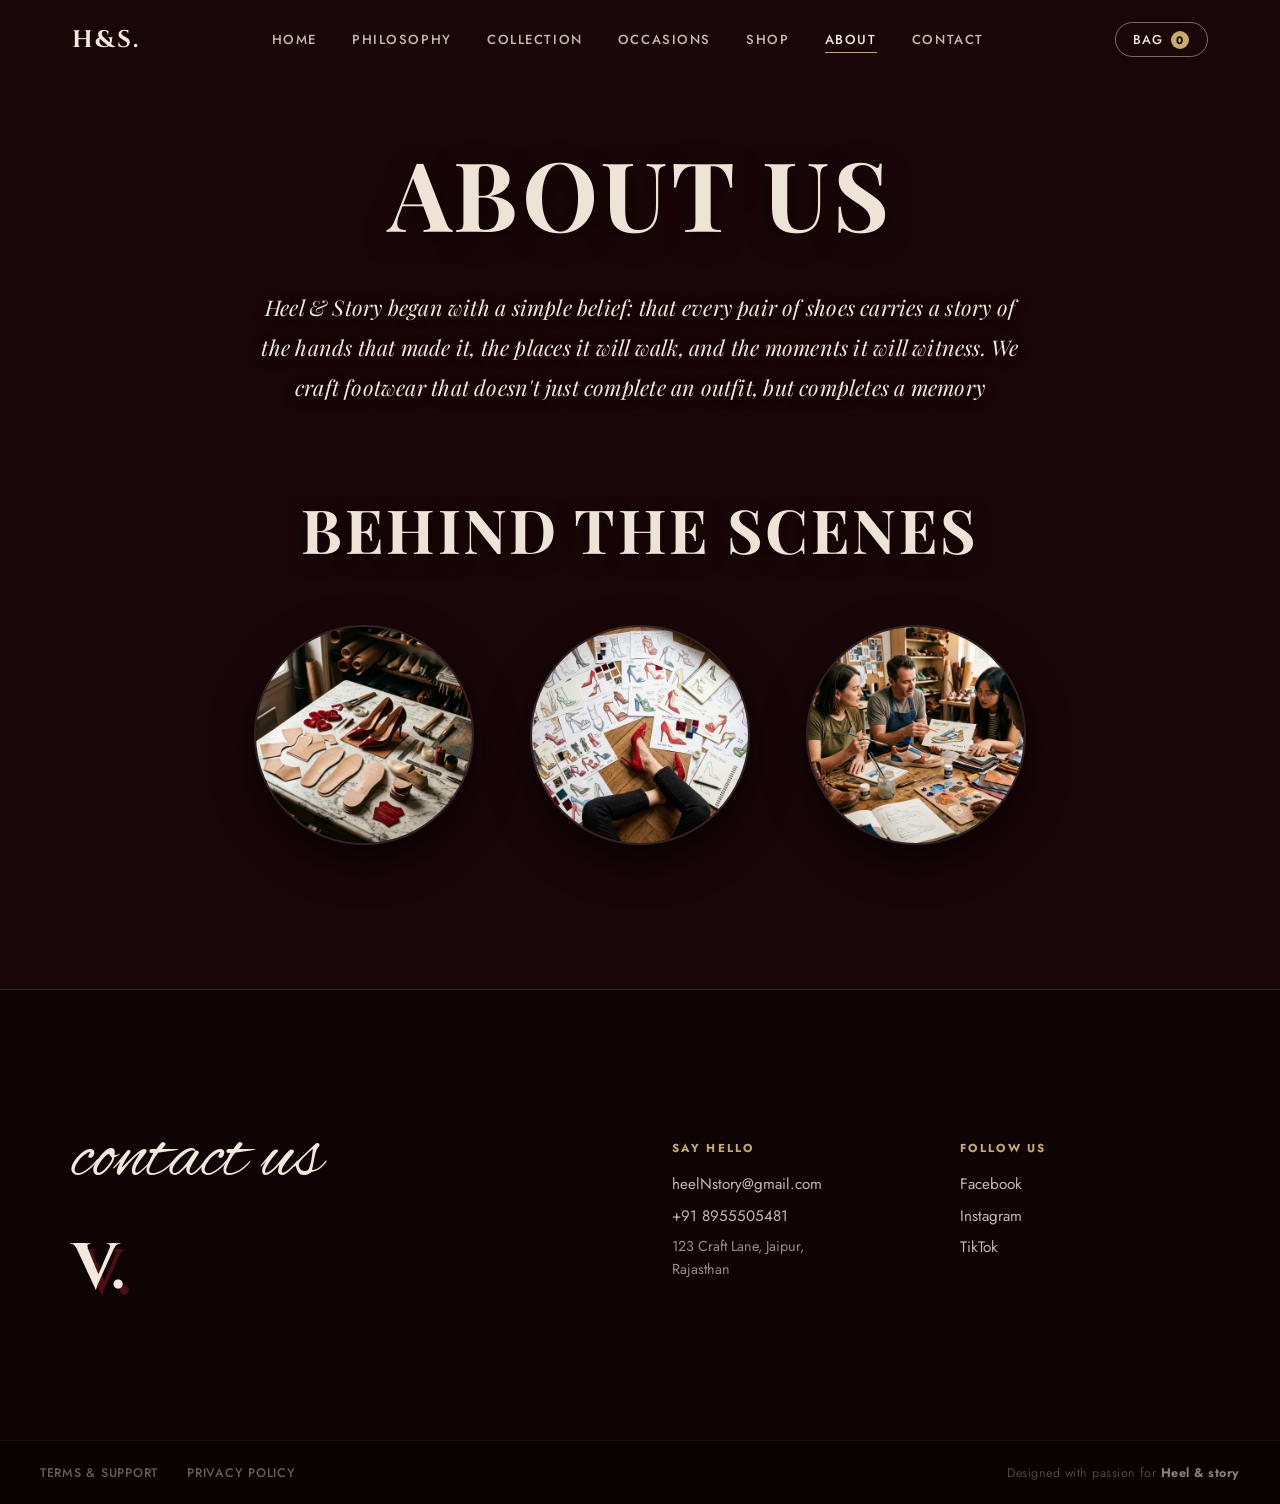
==== about.html @ c1331f4c "Initial commit" ====
<!DOCTYPE html>
<html lang="en">

<head>
    <meta charset="UTF-8">
    <meta name="viewport" content="width=device-width, initial-scale=1.0">
    <title>About Us | Heel &amp; Story</title>
    <!-- Modern Luxury Typography -->
    <link rel="preconnect" href="https://fonts.googleapis.com">
    <link rel="preconnect" href="https://fonts.gstatic.com" crossorigin>
    <link
        href="https://fonts.googleapis.com/css2?family=Alex+Brush&family=Bodoni+Moda:ital,opsz,wght@0,6..96,400..900;1,6..96,400..900&family=Cinzel:wght@400;500;600;700&family=Jost:wght@300;400;500;600;700&family=Playfair+Display:ital,wght@0,400..900;1,400..900&display=swap"
        rel="stylesheet">
    <link rel="stylesheet" href="style.css">
    <link rel="stylesheet" href="about.css">
</head>

<body class="about-page-body">

    <!-- ===== NAVIGATION ===== -->
    <nav class="navbar" id="navbar">
        <div class="nav-inner">
            <a href="index.html" class="nav-logo">H&amp;S.</a>
            <div class="nav-links">
                <a href="index.html#home">Home</a>
                <a href="index.html#philosophy">Philosophy</a>
                <a href="index.html#collection">Collection</a>
                <a href="index.html#occasions">Occasions</a>
                <a href="shop.html">Shop</a>
                <a href="about.html" class="active-nav">About</a>
                <a href="#contact">Contact</a>
            </div>
            <div class="nav-actions">
                <button class="nav-cart" id="cartToggle" aria-label="Open Shopping Bag">
                    <span class="cart-label">Bag</span>
                    <span class="cart-badge" id="cartCount">0</span>
                </button>
            </div>
        </div>
    </nav>

    <!-- ===== MAIN ABOUT US CONTENT ===== -->
    <main class="about-main-wrapper">
        <div class="section-container">
            <!-- About Us Header -->
            <div class="about-header-block reveal">
                <h1 class="about-main-title">ABOUT US</h1>
                <p class="about-story-italic">
                    Heel &amp; Story began with a simple belief: that every pair of shoes carries a story of the hands
                    that made it, the places it will walk, and the moments it will witness. We craft footwear that
                    doesn't just complete an outfit, but completes a memory
                </p>
            </div>

            <!-- Behind The Scenes -->
            <div class="behind-scenes-block reveal">
                <h2 class="behind-scenes-title">BEHIND THE SCENES</h2>
                <div class="behind-circles-grid">
                    <div class="behind-circle-card">
                        <div class="circle-image-wrapper">
                            <img src="assets/images/about-1.jpg" alt="Shoemaking Materials & Craft" loading="lazy">
                        </div>
                    </div>
                    <div class="behind-circle-card">
                        <div class="circle-image-wrapper">
                            <img src="assets/images/about-2.jpg" alt="Artisan Shoe Sketches" loading="lazy">
                        </div>
                    </div>
                    <div class="behind-circle-card">
                        <div class="circle-image-wrapper">
                            <img src="assets/images/about-3.jpg" alt="Designers Collaborating in Atelier"
                                loading="lazy">
                        </div>
                    </div>
                </div>
            </div>
        </div>
    </main>

    <!-- ===== CONTACT US & FOOTER SECTION ===== -->
    <section class="contact-section about-contact-section" id="contact">
        <div class="section-container">
            <div class="contact-main-grid">
                <!-- Left: Contact Title & Monogram -->
                <div class="contact-branding reveal">
                    <h2 class="contact-title">contact us</h2>
                    <div class="monogram-v-wrapper">
                        <div class="monogram-v">
                            <span>V.</span>
                        </div>
                    </div>
                </div>

                <!-- Right: Say Hello & Follow Us Columns -->
                <div class="contact-info-grid reveal">
                    <div class="contact-col">
                        <h3 class="contact-col-title">SAY HELLO</h3>
                        <p><a href="mailto:heelNstory@gmail.com" class="contact-link">heelNstory@gmail.com</a></p>
                        <p><a href="tel:+918955505481" class="contact-link">+91 8955505481</a></p>
                        <p class="contact-address">123 Craft Lane, Jaipur,<br>Rajasthan</p>
                    </div>
                    <div class="contact-col">
                        <h3 class="contact-col-title">FOLLOW US</h3>
                        <p><a href="https://facebook.com" target="_blank" rel="noopener noreferrer"
                                class="contact-link">Facebook</a></p>
                        <p><a href="https://instagram.com" target="_blank" rel="noopener noreferrer"
                                class="contact-link">Instagram</a></p>
                        <p><a href="https://tiktok.com" target="_blank" rel="noopener noreferrer"
                                class="contact-link">TikTok</a></p>
                    </div>
                </div>
            </div>
        </div>
    </section>

    <!-- ===== BOTTOM BAR ===== -->
    <footer class="bottom-bar">
        <div class="bottom-bar-inner">
            <div class="bottom-links">
                <a href="#terms">Terms &amp; Support</a>
                <a href="#privacy">Privacy Policy</a>
            </div>
            <div class="bottom-badge">
                <span>Designed with passion for <strong>Heel & story</strong></span>
            </div>
        </div>
    </footer>

    <!-- ===== CART DRAWER ===== -->
    <div class="cart-drawer" id="cartDrawer" aria-hidden="true">
        <div class="cart-drawer-header">
            <h3>Your Shopping Bag</h3>
            <button class="cart-close-btn" id="closeCart" aria-label="Close Bag">&times;</button>
        </div>
        <div class="cart-items" id="cartItems">
            <!-- Cart items injected by script.js -->
        </div>
        <div class="cart-drawer-footer">
            <div class="cart-subtotal">
                <span>Subtotal</span>
                <span id="cartTotal">₹0</span>
            </div>
            <button class="checkout-btn" id="checkoutBtn">Proceed to Checkout</button>
        </div>
    </div>
    <div class="cart-backdrop" id="cartBackdrop"></div>

    <!-- ===== TOAST NOTIFICATION ===== -->
    <div class="toast-notification" id="toast"></div>

    <script src="script.js"></script>
</body>

</html>
---- style.css ----
:root {
    --bg-dark: #0d0506;
    --bg-dark-wine: #1a0608;
    --bg-card: #231012;
    --color-cream: #f2e9dc;
    --color-cream-2: #e8ddd0;
    --color-gold: #c9a96e;
    --color-wine: #4a0e13;
    --color-rose: #ff5000;
    --color-white: #ffffff;

    --font-display-script: 'Alex Brush', 'Pinyon Script', cursive;
    --font-display-serif: 'Playfair Display', 'Bodoni Moda', Georgia, serif;
    --font-heading: 'Cinzel', 'Bodoni Moda', serif;
    --font-body: 'Jost', system-ui, sans-serif;

    --section-pad-v: clamp(5rem, 10vw, 9rem);
    --container-max: 1200px;
    --nav-h: 5rem;

    --ease-smooth: cubic-bezier(0.4, 0, 0.2, 1);
    --ease-bounce: cubic-bezier(0.2, 1, 0.3, 1);
}

*,
*::before,
*::after {
    box-sizing: border-box;
    margin: 0;
    padding: 0;
}

html {
    scroll-behavior: smooth;
}

body {
    font-family: var(--font-body);
    background-color: var(--bg-dark);
    color: var(--color-cream);
    -webkit-font-smoothing: antialiased;
    overflow-x: hidden;
}

img,
video {
    display: block;
    max-width: 100%;
}

a {
    text-decoration: none;
    color: inherit;
}

button {
    border: none;
    background: none;
    cursor: pointer;
    font-family: inherit;
}

ul {
    list-style: none;
}

.section-container {
    max-width: var(--container-max);
    margin: 0 auto;
    padding: 0 2rem;
}

.reveal {
    opacity: 0;
    transform: translateY(30px);
    transition: opacity 0.75s var(--ease-smooth), transform 0.75s var(--ease-smooth);
}
.reveal.visible,
.reveal.in-view {
    opacity: 1;
    transform: translateY(0);
}

/* =========================================================
   NAVBAR
   ========================================================= */

.navbar {
    position: fixed;
    top: 0;
    left: 0;
    right: 0;
    z-index: 100;
    height: var(--nav-h);
    display: flex;
    align-items: center;
    background: transparent;
    transition: background 0.4s ease, backdrop-filter 0.4s ease, border-color 0.4s ease;
    border-bottom: 1px solid transparent;
}

.navbar.scrolled {
    background: rgba(13, 5, 6, 0.88);
    backdrop-filter: blur(18px);
    -webkit-backdrop-filter: blur(18px);
    border-bottom-color: rgba(255, 255, 255, 0.07);
}

.nav-inner {
    width: 100%;
    max-width: var(--container-max);
    margin: 0 auto;
    padding: 0 2rem;
    display: flex;
    align-items: center;
    justify-content: space-between;
}

.nav-logo {
    font-family: var(--font-heading);
    font-size: 1.5rem;
    font-weight: 700;
    letter-spacing: 0.1em;
    color: var(--color-cream);
    text-transform: uppercase;
    transition: color 0.25s ease;
}

.nav-logo:hover {
    color: var(--color-gold);
}

.nav-links {
    display: flex;
    gap: 2.2rem;
    align-items: center;
}

.nav-links a {
    font-family: var(--font-body);
    font-size: 0.82rem;
    font-weight: 500;
    letter-spacing: 0.12em;
    text-transform: uppercase;
    color: rgba(242, 233, 220, 0.8);
    position: relative;
    transition: color 0.25s ease;
}

.nav-links a::after {
    content: '';
    position: absolute;
    bottom: -4px;
    left: 0;
    width: 0;
    height: 1px;
    background-color: var(--color-gold);
    transition: width 0.3s var(--ease-smooth);
}

.nav-links a:hover,
.nav-links a.active-nav {
    color: var(--color-cream);
}

.nav-links a:hover::after,
.nav-links a.active-nav::after {
    width: 100%;
}

.nav-actions {
    display: flex;
    align-items: center;
    gap: 1rem;
}

.nav-cart {
    display: flex;
    align-items: center;
    gap: 0.5rem;
    padding: 0.45rem 1.1rem;
    border: 1px solid rgba(242, 233, 220, 0.45);
    border-radius: 999px;
    font-size: 0.8rem;
    font-weight: 500;
    letter-spacing: 0.08em;
    text-transform: uppercase;
    color: var(--color-cream);
    transition: all 0.25s ease;
}

.nav-cart:hover {
    background-color: var(--color-cream);
    border-color: var(--color-cream);
    color: var(--bg-dark);
}

.cart-badge {
    display: inline-flex;
    align-items: center;
    justify-content: center;
    min-width: 18px;
    height: 18px;
    background: var(--color-gold);
    color: var(--bg-dark);
    border-radius: 50%;
    font-size: 0.68rem;
    font-weight: 700;
    padding: 0 3px;
    transition: transform 0.2s ease;
}

.cart-badge.pop {
    transform: scale(1.4);
}

/* =========================================================
   HERO SECTION
   ========================================================= */

.hero-section {
    position: relative;
    width: 100%;
    height: 100vh;
    min-height: 600px;
    display: flex;
    align-items: center;
    justify-content: center;
    overflow: hidden;
}

.video-container {
    position: absolute;
    inset: 0;
    z-index: 0;
}

.bg-video {
    width: 100%;
    height: 100%;
    object-fit: cover;
}

.hero-vignette {
    position: absolute;
    inset: 0;
    background: linear-gradient(to bottom,
            rgba(13, 5, 6, 0.25) 0%,
            rgba(13, 5, 6, 0.1) 40%,
            rgba(13, 5, 6, 0.55) 100%);
}

.hero-center-content {
    position: relative;
    z-index: 2;
    text-align: center;
}

.brand-monogram-title {
    display: flex;
    flex-direction: column;
    align-items: center;
    gap: 0;
}

.script-heal {
    font-family: 'Ballet', cursive;
    font-size: clamp(4.5rem, 13vw, 11rem);
    color: var(--color-cream);
    line-height: 1;
    letter-spacing: 0.02em;
    text-shadow: 0 4px 30px rgba(0, 0, 0, 0.7);
}

.serif-story {
    font-family: var(--font-heading);
    font-size: clamp(2.2rem, 6vw, 5.5rem);
    font-weight: 700;
    letter-spacing: 0.25em;
    text-transform: uppercase;
    color: var(--color-cream);
    text-shadow: 0 4px 30px rgba(0, 0, 0, 0.7);
    margin-top: -0.3rem;
}


.philosophy-section {
    position: relative;
    width: 100%;
    height: 100vh;
    min-height: 500px;
    display: flex;
    align-items: center;
    justify-content: center;
    overflow: hidden;
}

.philosophy-vignette {
    position: absolute;
    inset: 0;
    background: rgba(13, 5, 6, 0.55);
}

.philosophy-content {
    position: relative;
    z-index: 2;
    text-align: center;
    max-width: 720px;
    padding: 0 2rem;
}

.more-than-title {
    display: flex;
    flex-direction: column;
    align-items: center;
    font-family: var(--font-display-serif);
    font-size: clamp(3rem, 7vw, 6rem);
    font-weight: 700;
    font-style: italic;
    color: var(--color-cream);
    line-height: 1.15;
    letter-spacing: 0.01em;
    text-shadow: 0 4px 20px rgba(0, 0, 0, 0.7);
    margin-bottom: 1.8rem;
}

.philosophy-text {
    font-family: var(--font-body);
    font-size: clamp(0.95rem, 1.8vw, 1.2rem);
    font-weight: 300;
    line-height: 1.85;
    color: rgba(242, 233, 220, 0.9);
    letter-spacing: 0.02em;
}

.featured-collection-section {
    padding: var(--section-pad-v) 0;
    background: var(--bg-dark);
}

.trio-grid {
    display: grid;
    grid-template-columns: repeat(3, 1fr);
    gap: 1.4rem;
    margin-bottom: 3.5rem;
}

.trio-card {
    position: relative;
    border-radius: 18px;
    overflow: hidden;
    background: var(--bg-card);
}

.card-media {
    width: 100%;
    aspect-ratio: 2/3;
    overflow: hidden;
}

.card-media img,
.card-media video {
    width: 100%;
    height: 100%;
    object-fit: cover;
    transition: transform 0.6s var(--ease-smooth);
}

.trio-card:hover .card-media img,
.trio-card:hover .card-media video {
    transform: scale(1.06);
}

.collection-cta {
    text-align: center;
    margin-top: 3rem;
}

.btn-shop-collection {
    display: inline-block;
    font-family: var(--font-body);
    font-size: 0.9rem;
    font-weight: 600;
    letter-spacing: 0.12em;
    text-transform: uppercase;
    color: var(--color-cream);
    border: 1.5px solid rgba(242, 233, 220, 0.5);
    padding: 0.9rem 3rem;
    border-radius: 999px;
    transition: all 0.3s var(--ease-smooth);
}

.btn-shop-collection:hover {
    background-color: var(--color-cream);
    border-color: var(--color-cream);
    color: var(--bg-dark);
    transform: translateY(-2px);
    box-shadow: 0 8px 25px rgba(0, 0, 0, 0.4);
}

.occasions-section {
    --occ-orange: #ff5000;
    padding: var(--section-pad-v) 0;
    background: var(--bg-dark-wine);
}

.occasions-header {
    text-align: left;
    margin-bottom: 3rem;
}

.occasion-tag {
    font-family: var(--font-body);
    font-size: 1rem;
    font-weight: 700;
    letter-spacing: 0.04em;
    text-transform: uppercase;
    color: var(--occ-orange);
}

.occasions-grid {
    display: grid;
    grid-template-columns: repeat(3, 1fr);
    gap: clamp(0.8rem, 2.5vw, 2.2rem);
}

.occasion-card {
    container-type: inline-size;
    display: flex;
    flex-direction: column;
    align-items: center;
    text-align: center;
    cursor: pointer;
    transition: transform 0.4s var(--ease-smooth);
}

.occasion-card:hover {
    transform: translateY(-8px);
}

.occasion-title-top,
.occasion-title-bottom {
    position: relative;
    z-index: 2;
    font-family: 'Imbue', serif;
    font-size: clamp(2.4rem, 6.4vw, 5.2rem);
    /* fallback */
    font-size: 30cqw;
    font-weight: 700;
    line-height: 1;
    white-space: nowrap;
    color: var(--occ-orange);
}

.occasion-title-top {
    margin-bottom: -0.25em;
}

.occasion-title-bottom {
    margin-top: -0.45em;
}

.occasion-arch-image {
    width: 100%;
    aspect-ratio: 9 / 8;
    border-radius: 20%;
    overflow: hidden;
    background: var(--bg-card);
}

.occasion-arch-image img {
    width: 100%;
    height: 100%;
    object-fit: cover;
    transition: transform 0.6s var(--ease-smooth);
}

.occasion-card:hover .occasion-arch-image img {
    transform: scale(1.06);
}

.occasion-tagline {
    font-family: var(--font-body);
    font-size: clamp(0.7rem, 6.2cqw, 1.3rem);
    font-weight: 700;
    letter-spacing: 0.03em;
    text-transform: uppercase;
    color: var(--occ-orange);
    margin-top: 0.4rem;
    margin-top: 5cqw;
}


/* =========================================================
   CONTACT SECTION
   ========================================================= */

.contact-section {
    background: var(--bg-dark);
    padding: var(--section-pad-v) 0;
    border-top: 1px solid rgba(255, 255, 255, 0.07);
}

.contact-main-grid {
    display: grid;
    grid-template-columns: 1fr 1fr;
    gap: 4rem;
    align-items: center;
}

.contact-title {
    font-family: var(--font-display-script);
    font-size: clamp(3.5rem, 6vw, 5.5rem);
    color: var(--color-cream);
    font-weight: 400;
    line-height: 1.1;
    margin-bottom: 1.5rem;
}

.monogram-v-wrapper {
    margin-top: 1rem;
}

.monogram-v {
    font-family: var(--font-heading);
    font-size: clamp(3rem, 5vw, 5rem);
    font-weight: 700;
    color: var(--color-cream);
    filter: drop-shadow(6px 6px 0px var(--color-wine));
    display: inline-block;
}

.contact-info-grid {
    display: grid;
    grid-template-columns: 1fr 1fr;
    gap: 2.5rem;
}

.contact-col-title {
    font-family: var(--font-body);
    font-size: 0.72rem;
    font-weight: 700;
    letter-spacing: 0.2em;
    text-transform: uppercase;
    color: var(--color-gold);
    margin-bottom: 1rem;
}

.contact-col p {
    margin-bottom: 0.55rem;
}

.contact-link {
    font-size: 0.95rem;
    color: rgba(242, 233, 220, 0.8);
    transition: color 0.25s ease;
}

.contact-link:hover {
    color: var(--color-rose);
}

.contact-address {
    font-size: 0.9rem;
    color: rgba(242, 233, 220, 0.6);
    line-height: 1.6;
}

/* =========================================================
   BOTTOM BAR
   ========================================================= */

.bottom-bar {
    background: #080203;
    padding: 1.4rem 2rem;
    border-top: 1px solid rgba(255, 255, 255, 0.05);
}

.bottom-bar-inner {
    max-width: var(--container-max);
    margin: 0 auto;
    display: flex;
    align-items: center;
    justify-content: space-between;
    flex-wrap: wrap;
    gap: 0.8rem;
}

.bottom-links {
    display: flex;
    gap: 1.8rem;
}

.bottom-links a {
    font-size: 0.78rem;
    font-weight: 500;
    letter-spacing: 0.06em;
    text-transform: uppercase;
    color: rgba(242, 233, 220, 0.4);
    transition: color 0.25s ease;
}

.bottom-links a:hover {
    color: var(--color-cream);
}

.bottom-badge {
    font-size: 0.78rem;
    color: rgba(242, 233, 220, 0.3);
    letter-spacing: 0.04em;
}

.bottom-badge strong {
    color: rgba(242, 233, 220, 0.55);
}

/* =========================================================
   CART DRAWER
   ========================================================= */

.cart-drawer {
    position: fixed;
    top: 0;
    right: 0;
    width: min(400px, 95vw);
    height: 100vh;
    background: #110507;
    border-left: 1px solid rgba(255, 255, 255, 0.08);
    z-index: 200;
    display: flex;
    flex-direction: column;
    transform: translateX(100%);
    transition: transform 0.45s var(--ease-bounce);
    overflow: hidden;
}

.cart-drawer.open {
    transform: translateX(0);
}

.cart-drawer-header {
    display: flex;
    align-items: center;
    justify-content: space-between;
    padding: 1.6rem 1.8rem;
    border-bottom: 1px solid rgba(255, 255, 255, 0.08);
}

.cart-drawer-header h3 {
    font-family: var(--font-display-serif);
    font-size: 1.2rem;
    font-weight: 600;
    color: var(--color-cream);
    letter-spacing: 0.02em;
}

.cart-close-btn {
    font-size: 1.8rem;
    color: rgba(242, 233, 220, 0.5);
    line-height: 1;
    transition: color 0.2s ease;
}

.cart-close-btn:hover {
    color: var(--color-cream);
}

.cart-items {
    flex: 1;
    overflow-y: auto;
    padding: 1.2rem 1.8rem;
}

.cart-empty-msg {
    text-align: center;
    color: rgba(242, 233, 220, 0.35);
    font-size: 0.9rem;
    margin-top: 3rem;
    line-height: 1.7;
}

.cart-item {
    display: flex;
    align-items: center;
    gap: 1rem;
    padding: 1rem 0;
    border-bottom: 1px solid rgba(255, 255, 255, 0.06);
}

.cart-item-img {
    width: 64px;
    height: 64px;
    border-radius: 10px;
    object-fit: cover;
    flex-shrink: 0;
    background: var(--bg-card);
}

.cart-item-details {
    flex: 1;
    min-width: 0;
}

.cart-item-name {
    font-family: var(--font-display-serif);
    font-size: 0.9rem;
    font-weight: 600;
    color: var(--color-cream);
    white-space: nowrap;
    overflow: hidden;
    text-overflow: ellipsis;
    margin-bottom: 0.2rem;
}

.cart-item-meta {
    font-size: 0.78rem;
    color: rgba(242, 233, 220, 0.5);
    margin-bottom: 0.3rem;
}

.cart-item-price {
    font-size: 0.88rem;
    font-weight: 600;
    color: var(--color-gold);
}

.cart-item-remove {
    font-size: 1.3rem;
    color: rgba(242, 233, 220, 0.3);
    transition: color 0.2s ease;
    flex-shrink: 0;
    line-height: 1;
}

.cart-item-remove:hover {
    color: #e05050;
}

.cart-drawer-footer {
    padding: 1.4rem 1.8rem;
    border-top: 1px solid rgba(255, 255, 255, 0.08);
}

.cart-subtotal {
    display: flex;
    justify-content: space-between;
    align-items: center;
    margin-bottom: 1rem;
    font-size: 0.9rem;
    font-weight: 500;
    color: rgba(242, 233, 220, 0.7);
}

#cartTotal {
    font-family: var(--font-display-serif);
    font-size: 1.2rem;
    font-weight: 700;
    color: var(--color-cream);
}

.checkout-btn {
    display: block;
    width: 100%;
    background: var(--color-cream);
    color: var(--bg-dark);
    font-family: var(--font-body);
    font-size: 0.88rem;
    font-weight: 700;
    letter-spacing: 0.1em;
    text-transform: uppercase;
    padding: 1rem;
    border-radius: 999px;
    transition: all 0.25s ease;
}

.checkout-btn:hover {
    background: var(--color-gold);
    transform: translateY(-2px);
    box-shadow: 0 6px 20px rgba(0, 0, 0, 0.4);
}

.cart-backdrop {
    position: fixed;
    inset: 0;
    background: rgba(0, 0, 0, 0.55);
    backdrop-filter: blur(4px);
    z-index: 199;
    opacity: 0;
    pointer-events: none;
    transition: opacity 0.4s ease;
}

.cart-backdrop.open {
    opacity: 1;
    pointer-events: auto;
}

/* =========================================================
   TOAST NOTIFICATION
   ========================================================= */

.toast-notification {
    position: fixed;
    bottom: 2rem;
    left: 50%;
    transform: translateX(-50%) translateY(30px);
    background: rgba(20, 8, 9, 0.92);
    backdrop-filter: blur(12px);
    border: 1px solid rgba(201, 169, 110, 0.3);
    color: var(--color-cream);
    font-size: 0.88rem;
    font-weight: 500;
    letter-spacing: 0.04em;
    padding: 0.85rem 2rem;
    border-radius: 999px;
    z-index: 9999;
    opacity: 0;
    pointer-events: none;
    transition: all 0.35s var(--ease-bounce);
    white-space: nowrap;
}

.toast-notification.show {
    opacity: 1;
    transform: translateX(-50%) translateY(0);
}

/* =========================================================
   RESPONSIVE
   ========================================================= */

@media (max-width: 900px) {
    .trio-grid {
        grid-template-columns: 1fr;
        gap: 1.2rem;
    }

    .occasions-grid {
        grid-template-columns: 1fr;
        gap: 2rem;
    }

    .contact-main-grid {
        grid-template-columns: 1fr;
        gap: 2.5rem;
    }

    .contact-info-grid {
        grid-template-columns: 1fr 1fr;
    }
}

@media (max-width: 680px) {
    .nav-links {
        display: none;
    }

    .hero-center-content {
        padding: 0 1.5rem;
    }

    .trio-grid {
        grid-template-columns: repeat(2, 1fr);
    }
}

@media (max-width: 440px) {
    .trio-grid {
        grid-template-columns: 1fr;
    }

    .contact-info-grid {
        grid-template-columns: 1fr;
    }
}
---- about.css ----
/* =========================================================
   HEEL & STORY - ABOUT US PAGE STYLES (PAGE 3 CANVA REPLICA)
   ========================================================= */

.about-page-body {
    background-color: var(--bg-dark-wine) !important;
    color: var(--color-cream) !important;
}

.about-main-wrapper {
    padding: 8rem 1.5rem 6rem;
    max-width: 1200px;
    margin: 0 auto;
    text-align: center;
}

.about-header-block {
    max-width: 780px;
    margin: 0 auto 5rem;
}

.about-main-title {
    font-family: var(--font-display-serif);
    font-size: clamp(3.4rem, 7.5vw, 6rem);
    font-weight: 700;
    letter-spacing: 0.04em;
    color: #ede4d6;
    margin-bottom: 2rem;
    text-transform: uppercase;
    text-shadow: 0 6px 25px rgba(0, 0, 0, 0.6);
}

.about-story-italic {
    font-family: 'Playfair Display', Georgia, serif;
    font-style: italic;
    font-size: clamp(1.05rem, 2vw, 1.35rem);
    font-weight: 400;
    line-height: 1.85;
    color: #f2e9dc;
    letter-spacing: 0.01em;
    text-shadow: 0 2px 12px rgba(0, 0, 0, 0.5);
    margin: 0 auto;
}

.behind-scenes-block {
    margin-top: 5rem;
    margin-bottom: 3rem;
}

.behind-scenes-title {
    font-family: var(--font-display-serif);
    font-size: clamp(2.2rem, 5vw, 3.8rem);
    font-weight: 700;
    letter-spacing: 0.04em;
    color: #ede4d6;
    margin-bottom: 3.5rem;
    text-transform: uppercase;
    text-shadow: 0 4px 18px rgba(0, 0, 0, 0.6);
}

.behind-circles-grid {
    display: flex;
    justify-content: center;
    align-items: center;
    gap: 3.5rem;
    flex-wrap: wrap;
    max-width: 1000px;
    margin: 0 auto;
}

.behind-circle-card {
    display: flex;
    justify-content: center;
    align-items: center;
    transition: transform 0.4s var(--ease-smooth);
}

.behind-circle-card:hover {
    transform: translateY(-8px) scale(1.03);
}

.circle-image-wrapper {
    width: 220px;
    height: 220px;
    border-radius: 50%;
    overflow: hidden;
    position: relative;
    box-shadow: 0 16px 40px rgba(0, 0, 0, 0.65);
    background-color: var(--bg-card);
    border: 2px solid rgba(255, 255, 255, 0.08);
}

.circle-image-wrapper img {
    width: 100%;
    height: 100%;
    object-fit: cover;
    transition: transform 0.6s var(--ease-smooth);
}

.behind-circle-card:hover .circle-image-wrapper img {
    transform: scale(1.08);
}

.about-contact-section {
    border-top: 1px solid rgba(255, 255, 255, 0.15) !important;
}

/* Responsive */
@media (max-width: 860px) {
    .behind-circles-grid {
        gap: 2rem;
    }

    .circle-image-wrapper {
        width: 170px;
        height: 170px;
    }
}

@media (max-width: 540px) {
    .about-main-wrapper {
        padding: 6.5rem 1rem 4rem;
    }

    .behind-circles-grid {
        flex-direction: column;
        gap: 2.2rem;
    }

    .circle-image-wrapper {
        width: 200px;
        height: 200px;
    }
}
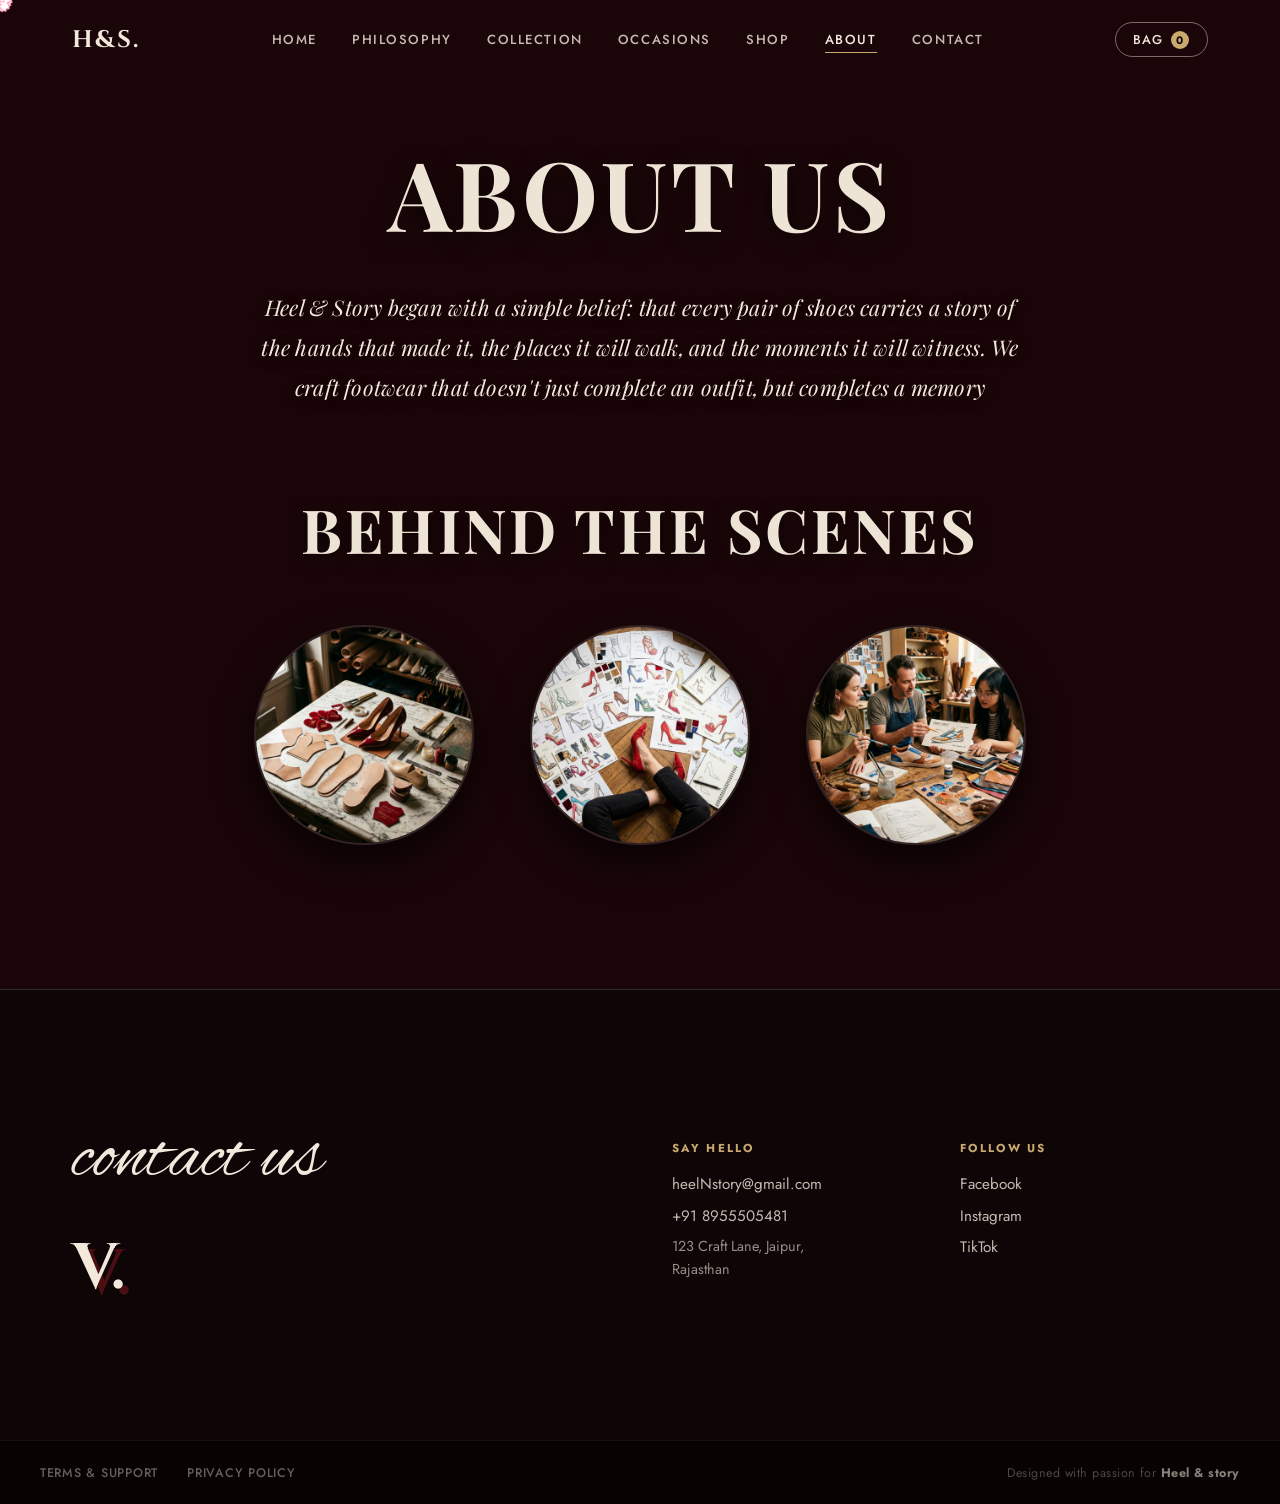
==== commit 761e58de: "Bump script version to v10 for cache bust - flower cursor" ====
--- a/about.html
+++ b/about.html
@@ -11,7 +11,7 @@
     <link
         href="https://fonts.googleapis.com/css2?family=Alex+Brush&family=Bodoni+Moda:ital,opsz,wght@0,6..96,400..900;1,6..96,400..900&family=Cinzel:wght@400;500;600;700&family=Jost:wght@300;400;500;600;700&family=Playfair+Display:ital,wght@0,400..900;1,400..900&display=swap"
         rel="stylesheet">
-    <link rel="stylesheet" href="style.css">
+    <link rel="stylesheet" href="style.css?v=9">
     <link rel="stylesheet" href="about.css">
 </head>
 
@@ -148,7 +148,7 @@
     <!-- ===== TOAST NOTIFICATION ===== -->
     <div class="toast-notification" id="toast"></div>
 
-    <script src="script.js"></script>
+    <script src="script.js?v=10"></script>
 </body>
 
-</html>+</html>
--- a/style.css
+++ b/style.css
@@ -20,6 +20,7 @@
 
     --ease-smooth: cubic-bezier(0.4, 0, 0.2, 1);
     --ease-bounce: cubic-bezier(0.2, 1, 0.3, 1);
+
 }
 
 *,
@@ -51,12 +52,18 @@
 a {
     text-decoration: none;
     color: inherit;
-}
-
-button {
+    cursor: pointer;
+}
+
+button,
+[role="button"],
+.nav-cart,
+.btn-add-cart-pill,
+.modal-size-btn,
+.btn-modal-confirm-add {
+    cursor: pointer;
     border: none;
     background: none;
-    cursor: pointer;
     font-family: inherit;
 }
 
